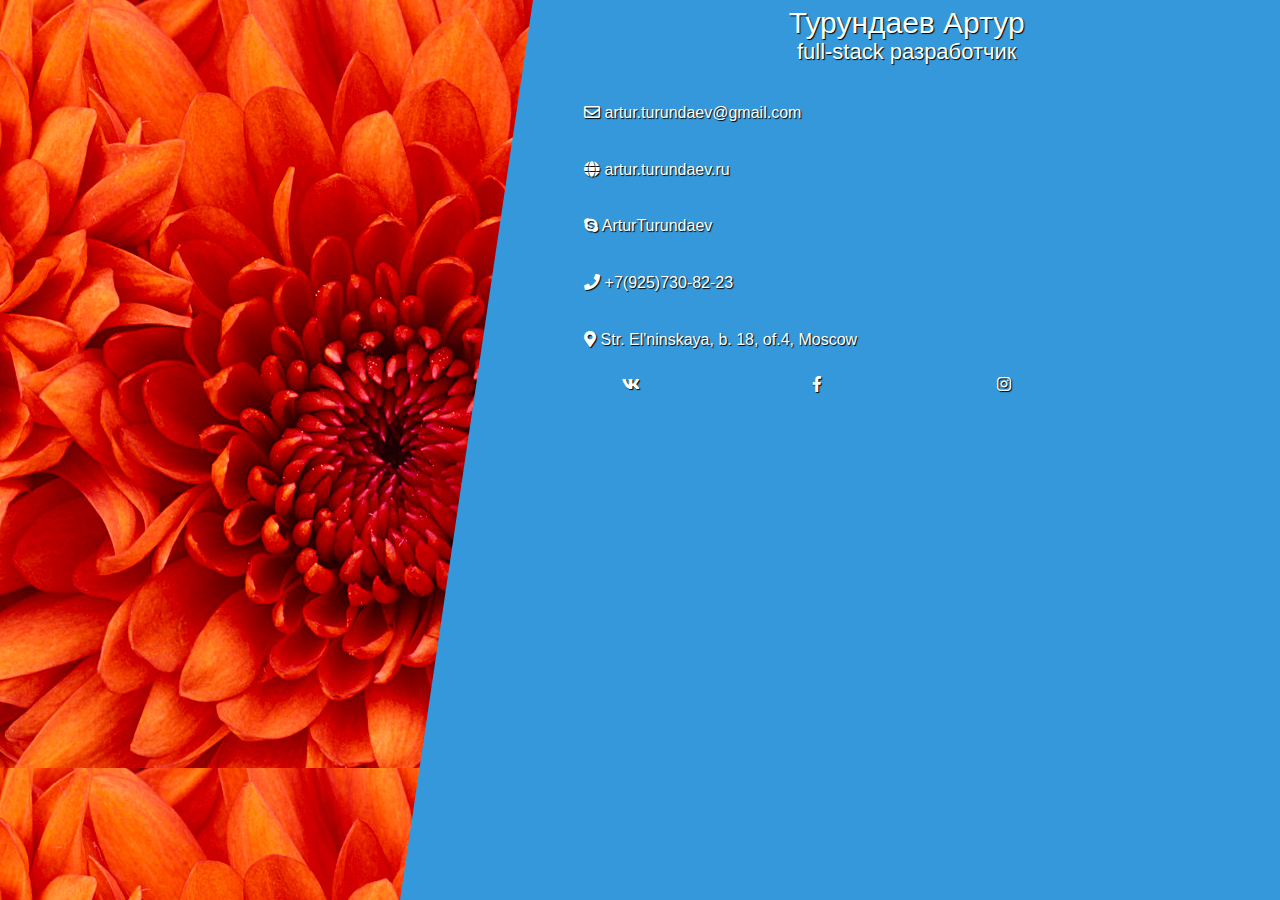
==== www/index.html @ c673d5d0 "#master mobile vertical" ====
<!doctype html>
<html lang="en" class="h-100">
<head>
    <meta charset="utf-8">
    <meta name="viewport" content="width=device-width, initial-scale=1, shrink-to-fit=no">
    <link rel="stylesheet" href="css/bootstrap.min.css">
    <link rel="stylesheet" href="fontawesome/css/all.css"  rel="stylesheet">

    <title>Hello, world!</title>
    <style>
        .left {
            background: #3498DB url('image/Chrysanthemum.jpg');
            position: relative;
            padding: 0;
            overflow: hidden;
        }
        .right {
            color: white;
            text-shadow: 1px 1px 1px black;
            background: #3498DB;
        }
        .triangle {
            background-color: transparent;
            float: right;
        }
        .fio {
            font-size: 30px;
        }
        .position {
            font-size: 22px;
            margin-top: -10px;
        }
        a {
            text-decoration:none;
            color: inherit;
        }
        a>i {
            padding: 5% 0 0 5%;
        }
    </style>
</head>
<body class="h-100">
    <div class="container-fluid h-100">
        <div class="row h-100">
            <div class="left col-5 h-100">
                <div class="triangle"></div>
            </div>
            <div class="right text-center col-7 h-100">
                <div class="fio">Турундаев Артур</div>
                <div class="position">full-stack разработчик</div>
                <div class="text-left">
                    <a href="mailto:youremailaddress"><i class="far fa-envelope"></i> artur.turundaev@gmail.com</a><br/>
                    <a href="artur.turundaev.ru"><i class="fas fa-globe"></i> artur.turundaev.ru</a><br/>
                    <a href="skype:ArturTurundaev?call"><i class="fab fa-skype"></i> ArturTurundaev</a><br/>
                    <a href="tel:+15555551212"><i class="fas fa-phone"></i> +7(925)730-82-23</a><br/>
                    <a href="https://goo.gl/maps/hsDbWYCiibw"><i class="fas fa-map-marker-alt"></i> Str. El'ninskaya, b. 18, of.4, Moscow</a><br/>
                </div>
                <div class="row social mt-3">
                    <div class="col-3"><a href="vk.com/turundaev"><i class="fab fa-vk"></i></a></div>
                    <div class="col-3"><a href="facebook.com/turundaev"><i class="fab fa-facebook-f"></i></a></div>
                    <div class="col-3"><a href="instagram.com/arturundaev"><i class="fab fa-instagram"></i></a></div>
                </div>
            </div>
        </div>
    </div>
    <script src="js/jquery-3.3.1.min.js"></script>
    <script src="js/bootstrap.min.js"></script>
    <script type="text/javascript">
        $(document).ready(function(){
            $('.triangle').css('border-bottom', $('.left').css('height') + '  solid #3498DB');
            $('.triangle').css('border-left'  , parseInt($('.left').css('width'))/4 + 'px' + '  solid transparent');
        })
    </script>
</body>
</html>
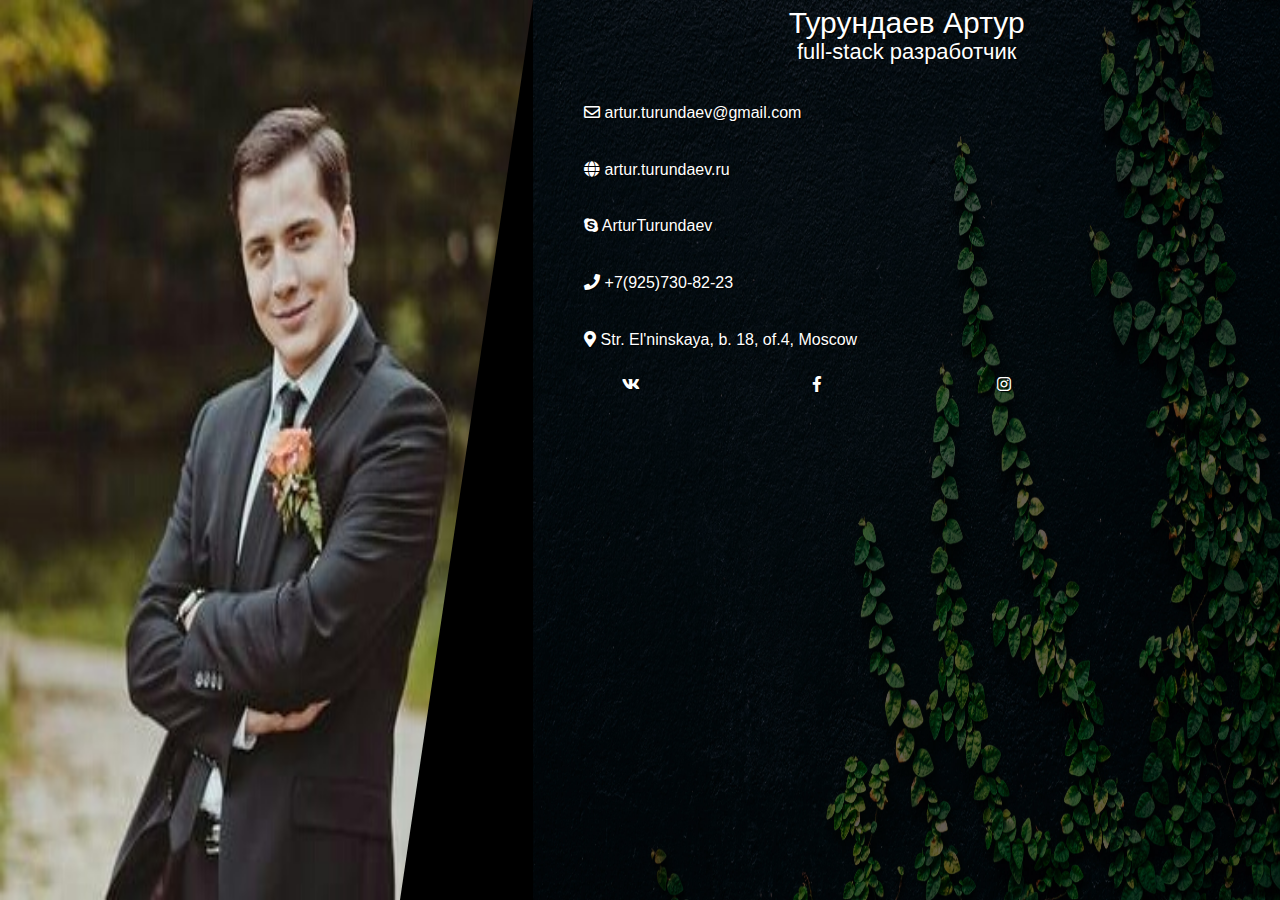
==== commit 4472ad2d: "Vertical" ====
--- a/www/index.html
+++ b/www/index.html
@@ -1,75 +1,105 @@
-<!doctype html>
-<html lang="en" class="h-100">
-<head>
-    <meta charset="utf-8">
-    <meta name="viewport" content="width=device-width, initial-scale=1, shrink-to-fit=no">
-    <link rel="stylesheet" href="css/bootstrap.min.css">
-    <link rel="stylesheet" href="fontawesome/css/all.css"  rel="stylesheet">
-
-    <title>Hello, world!</title>
-    <style>
-        .left {
-            background: #3498DB url('image/Chrysanthemum.jpg');
-            position: relative;
-            padding: 0;
-            overflow: hidden;
-        }
-        .right {
-            color: white;
-            text-shadow: 1px 1px 1px black;
-            background: #3498DB;
-        }
-        .triangle {
-            background-color: transparent;
-            float: right;
-        }
-        .fio {
-            font-size: 30px;
-        }
-        .position {
-            font-size: 22px;
-            margin-top: -10px;
-        }
-        a {
-            text-decoration:none;
-            color: inherit;
-        }
-        a>i {
-            padding: 5% 0 0 5%;
-        }
-    </style>
-</head>
-<body class="h-100">
-    <div class="container-fluid h-100">
-        <div class="row h-100">
-            <div class="left col-5 h-100">
-                <div class="triangle"></div>
-            </div>
-            <div class="right text-center col-7 h-100">
-                <div class="fio">Турундаев Артур</div>
-                <div class="position">full-stack разработчик</div>
-                <div class="text-left">
-                    <a href="mailto:youremailaddress"><i class="far fa-envelope"></i> artur.turundaev@gmail.com</a><br/>
-                    <a href="artur.turundaev.ru"><i class="fas fa-globe"></i> artur.turundaev.ru</a><br/>
-                    <a href="skype:ArturTurundaev?call"><i class="fab fa-skype"></i> ArturTurundaev</a><br/>
-                    <a href="tel:+15555551212"><i class="fas fa-phone"></i> +7(925)730-82-23</a><br/>
-                    <a href="https://goo.gl/maps/hsDbWYCiibw"><i class="fas fa-map-marker-alt"></i> Str. El'ninskaya, b. 18, of.4, Moscow</a><br/>
-                </div>
-                <div class="row social mt-3">
-                    <div class="col-3"><a href="vk.com/turundaev"><i class="fab fa-vk"></i></a></div>
-                    <div class="col-3"><a href="facebook.com/turundaev"><i class="fab fa-facebook-f"></i></a></div>
-                    <div class="col-3"><a href="instagram.com/arturundaev"><i class="fab fa-instagram"></i></a></div>
-                </div>
-            </div>
-        </div>
-    </div>
-    <script src="js/jquery-3.3.1.min.js"></script>
-    <script src="js/bootstrap.min.js"></script>
-    <script type="text/javascript">
-        $(document).ready(function(){
-            $('.triangle').css('border-bottom', $('.left').css('height') + '  solid #3498DB');
-            $('.triangle').css('border-left'  , parseInt($('.left').css('width'))/4 + 'px' + '  solid transparent');
-        })
-    </script>
-</body>
+<!doctype html>
+<html lang="en" class="h-100">
+<head>
+    <meta charset="utf-8">
+    <meta name="viewport" content="width=device-width, initial-scale=1, shrink-to-fit=no">
+    <link rel="stylesheet" href="css/bootstrap.min.css">
+    <link rel="stylesheet" href="fontawesome/css/all.css"  rel="stylesheet">
+
+    <title>Hello, world!</title>
+    <style>
+        .left {
+            background: #3498DB url('image/Chrysanthemum.jpg');
+            position: relative;
+            padding: 0;
+            overflow: hidden;
+        }
+        .right {
+            color: white;
+            text-shadow: 1px 1px 1px black;
+            overflow:hidden;
+        }
+        .triangle {
+	         position: absolute;
+            background-color: transparent;
+            top:0;
+            right:0;
+            z-index:10px;
+        }
+        .fio {
+            font-size: 30px;
+        }
+        .position {
+            font-size: 22px;
+            margin-top: -10px;
+        }
+        a {
+            text-decoration:none;
+            color: inherit;
+        }
+        a>i {
+            padding: 5% 0 0 5%;
+        }
+			.right-image{
+					position: absolute;
+					right: 0;
+					top: 0;
+					z-index: -999;
+			}
+			.opasity-black-bg{
+			   background-color: black;
+			  opacity: 0.6;
+			   width:100%;
+			   height:100%;
+			  z-index: -100;
+			  position: absolute;
+			padding: 0;
+			margin: 0;
+			top:0;
+			right: 0;
+			}
+			.me-image{
+			  margin : 0;
+			 padding : 0;
+			height:100%;
+			width:auto;
+			}
+    </style>
+</head>
+<body class="h-100">
+    <div class="container-fluid h-100">
+        <div class="row h-100">
+            <div class="left col-5 h-100">
+                <img class="img-fluid me-image" src="image/me.jpg"></img>
+                <div class="triangle"></div>
+            </div>
+            <div class="right text-center col-7 h-100">
+                <img class="img-fluid h-100 p-0 m-0 right-image" src="image/hero-bg.jpg"></img>
+						<div class="opasity-black-bg p-0 m-0 "></div>
+                <div class="fio">Турундаев Артур</div>
+                <div class="position">full-stack разработчик</div>
+                <div class="text-left">
+                    <a href="mailto:youremailaddress"><i class="far fa-envelope"></i> artur.turundaev@gmail.com</a><br/>
+                    <a href="artur.turundaev.ru"><i class="fas fa-globe"></i> artur.turundaev.ru</a><br/>
+                    <a href="skype:ArturTurundaev?call"><i class="fab fa-skype"></i> ArturTurundaev</a><br/>
+                    <a href="tel:+15555551212"><i class="fas fa-phone"></i> +7(925)730-82-23</a><br/>
+                    <a href="https://goo.gl/maps/hsDbWYCiibw"><i class="fas fa-map-marker-alt"></i> Str. El'ninskaya, b. 18, of.4, Moscow</a><br/>
+                </div>
+                <div class="row social mt-3">
+                    <div class="col-3"><a href="vk.com/turundaev"><i class="fab fa-vk"></i></a></div>
+                    <div class="col-3"><a href="facebook.com/turundaev"><i class="fab fa-facebook-f"></i></a></div>
+                    <div class="col-3"><a href="instagram.com/arturundaev"><i class="fab fa-instagram"></i></a></div>
+                </div>
+            </div>
+        </div>
+    </div>
+    <script src="js/jquery-3.3.1.min.js"></script>
+    <script src="js/bootstrap.min.js"></script>
+    <script type="text/javascript">
+        $(document).ready(function(){
+            $('.triangle').css('border-bottom', $('.left').css('height') + '  solid black');
+            $('.triangle').css('border-left'  , parseInt($('.left').css('width'))/4 + 'px' + '  solid transparent');
+        })
+    </script>
+</body>
 </html>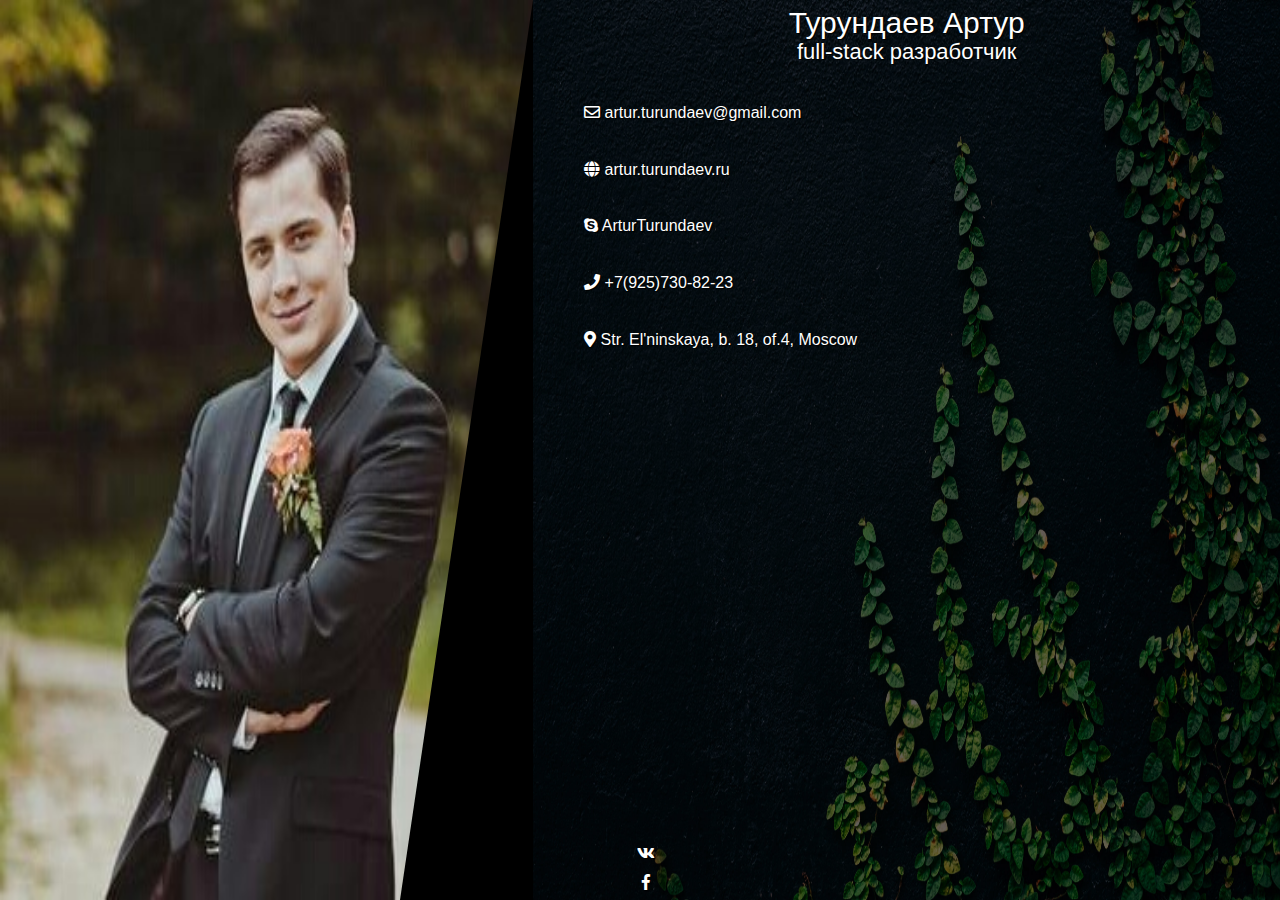
==== commit 2c2ef320: "завешил разработку" ====
--- a/www/index.html
+++ b/www/index.html
@@ -64,6 +64,21 @@
 			height:100%;
 			width:auto;
 			}
+            .social {
+                    position: absolute;
+    bottom: 0;
+    height: 7%;
+    width: 100%;
+    text-align: center;
+            }
+            .social table {
+                height: 100%;
+    width: 100%;
+            }
+            .social table td {
+                    padding: 0 1% 0 1%;
+    width: 31%;
+            }
     </style>
 </head>
 <body class="h-100">
@@ -85,7 +100,7 @@
                     <a href="tel:+15555551212"><i class="fas fa-phone"></i> +7(925)730-82-23</a><br/>
                     <a href="https://goo.gl/maps/hsDbWYCiibw"><i class="fas fa-map-marker-alt"></i> Str. El'ninskaya, b. 18, of.4, Moscow</a><br/>
                 </div>
-                <div class="row social mt-3">
+                <div class="social">
                     <div class="col-3"><a href="vk.com/turundaev"><i class="fab fa-vk"></i></a></div>
                     <div class="col-3"><a href="facebook.com/turundaev"><i class="fab fa-facebook-f"></i></a></div>
                     <div class="col-3"><a href="instagram.com/arturundaev"><i class="fab fa-instagram"></i></a></div>
